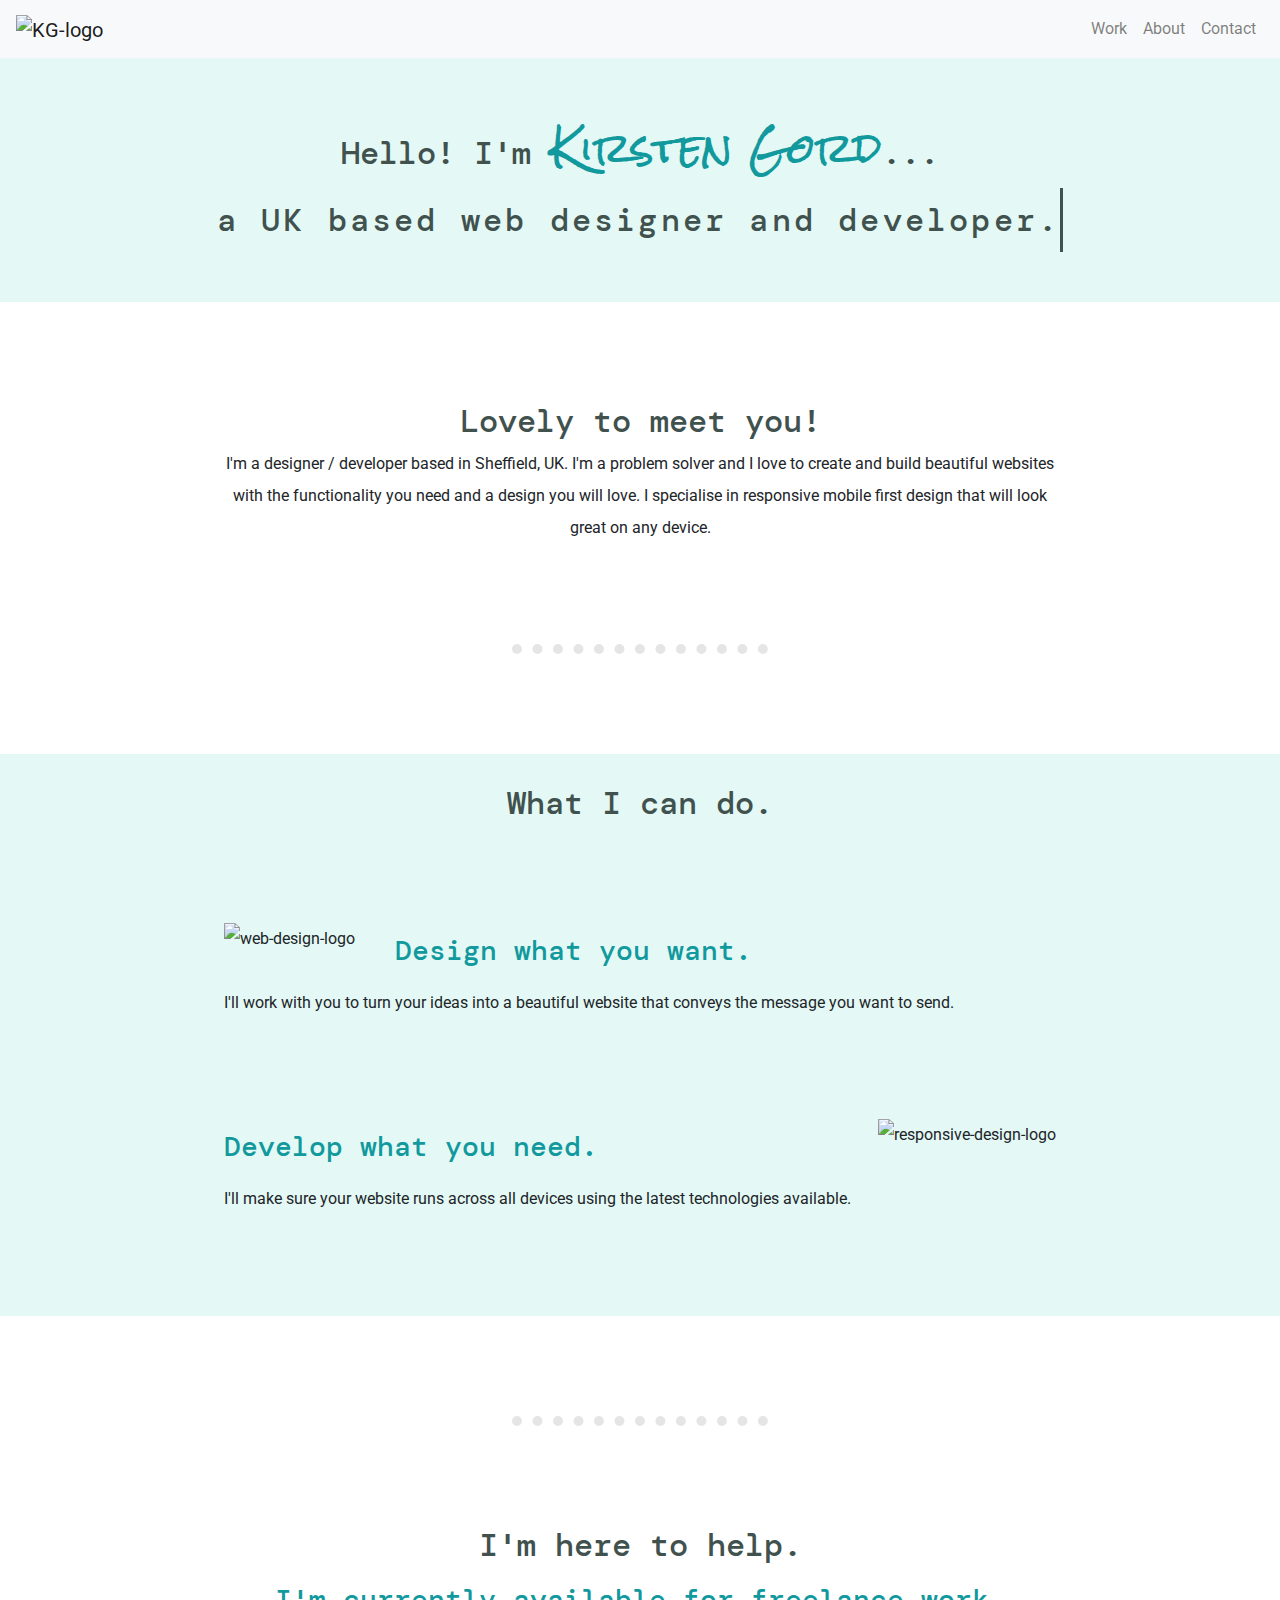
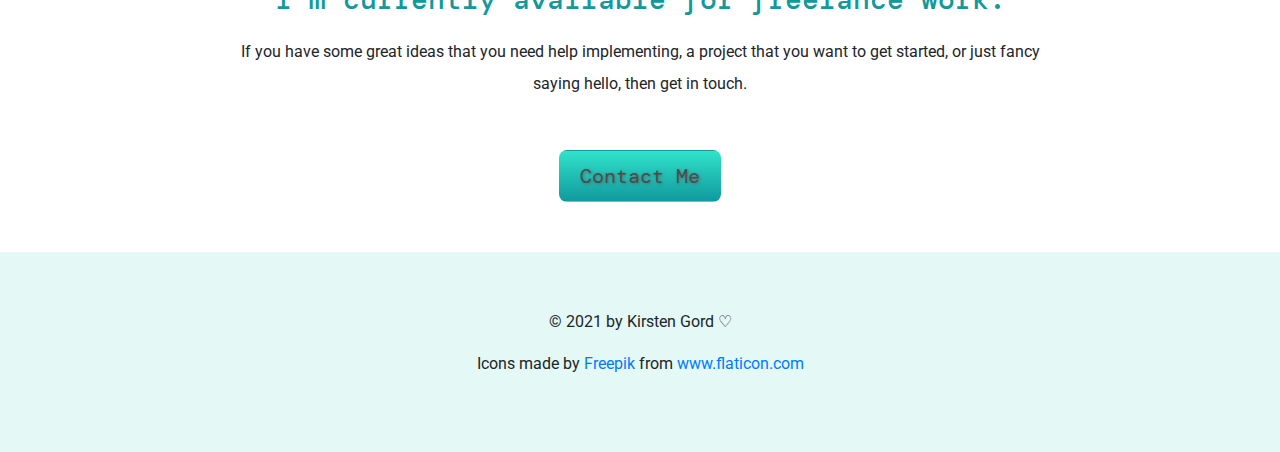
==== index.html @ f275fba7 "typewriter update" ====
<!DOCTYPE html>
<html lang="en" dir="ltr">
  <head>
    <meta charset="utf-8">
    <meta name="viewport" content="width=device-width, initial-scale=1, shrink-to-fit=no">
    <title>Kirsten Gord</title>
    <link rel="stylesheet" href="https://maxcdn.bootstrapcdn.com/bootstrap/4.0.0/css/bootstrap.min.css" integrity="sha384-Gn5384xqQ1aoWXA+058RXPxPg6fy4IWvTNh0E263XmFcJlSAwiGgFAW/dAiS6JXm" crossorigin="anonymous">
    <link rel="stylesheet" href="css/style.css">
    <link rel="icon" href="favicon.ico">
    <link rel="preconnect" href="https://fonts.gstatic.com">
    <link rel="preconnect" href="https://fonts.gstatic.com">
    <link href="https://fonts.googleapis.com/css2?family=Cedarville+Cursive&family=Merriweather:wght@300&family=Montserrat:wght@100&family=Sacramento&family=Homemade+Apple&family=DM+Mono:wght@300&family=Roboto:wght@100&family=Rock+Salt&display=swap" rel="stylesheet">
    <!-- Font Awesome -->
    <script src="https://kit.fontawesome.com/1c9ad4b785.js" crossorigin="anonymous"></script>
  </head>
  <body>
    
    <nav class="navbar navbar-expand-md navbar-light bg-light">
      <a class="navbar-brand" href="index.html"><img class="logo" src="images/logo.png" alt="KG-logo"></a>
      <button class="navbar-toggler" type="button" data-toggle="collapse" data-target="#navbarTogglerDemo02" aria-controls="navbarTogglerDemo02" aria-expanded="false" aria-label="Toggle navigation">
        <span class="navbar-toggler-icon"></span>
      </button>
      <div class="collapse navbar-collapse" id="navbarTogglerDemo02">
      <ul class="navbar-nav ml-auto">
        <li class="nav-item">
          <a class="nav-link" href="work.html">Work</a>
        </li>
        <li class="nav-item">
          <a class="nav-link" href="about.html">About</a>
        </li>
        <li class="nav-item">
          <a class="nav-link" href="#contact-me">Contact</a>
        </li>
      </ul>
      </div>
    </nav>

    <div class="extra">
    </div>
    <div class="top-container">
      <div class="container">
      </div>
      <div class="heading-position">
        <h1 >Hello! I'm <span class="cursive">Kirsten Gord</span>...</h1>
        <h1 class="typewriter-slow @keyframes">a UK based web designer and developer.</h1>
      </div>
      <div class="container">
      </div>
    </div>
    <div class="extra">
    </div>
    <div class="middle-container">
      <div class="profile">
        <h2>Lovely to meet you!</h2>
        <p class="intro">I'm a designer / developer based in Sheffield, UK. I'm a problem solver and I love to create and build beautiful websites with the functionality you need and a design you will love. I specialise in responsive mobile first design that will look great on any device.</p>
      </div>
      <hr>
      <div class="skills">
        <h2>What I can do.</h2>
        <div class="skill-row">
          <img class="design-img" src="images/web-design.png" alt="web-design-logo">
          <h3>Design what you want.</h3>
          <p>I'll work with you to turn your ideas into a beautiful website that conveys the message you want to send.</p>
        </div>
        <div class="skill-row">
          <img class="responsive-img" src="images/settings2.png" alt="responsive-design-logo">
          <h3>Develop what you need.</h3>
          <p>I'll make sure your website runs across all devices using the latest technologies available.</p>
        </div>
      </div>
      <hr>
      <div class="contact-me" id="contact-me">
        <h2>I'm here to help.</h2>
        <h3>I'm currently available for freelance work.</h3>
        <p class="contact-message">If you have some great ideas that you need help implementing, a project that you want to get started, or just fancy saying hello, then get in touch.</p>
        <a class="btn" href="mailto:kirstengorddesign@gmail.com">Contact Me</a>
      </div>
    </div>


    <div class="footer-container">
      <a class="footer-link" href="https://www.linkedin.com/in/kirstengord/" target="_blank"><i class="contact-icon fab fa-linkedin-in fa-2x" title="Kirsten's LinkedIn Profile"></i></a>
      <a class="footer-link" href="https://twitter.com/KirstenGord" target="_blank"><i class="contact-icon fab fa-twitter fa-2x" title="Kirsten's Twitter Profile"></i></a>
      <a class="footer-link" href="https://www.instagram.com/kirstengorddesign/" target="_blank"><i class="contact-icon fab fa-instagram fa-2x" title="Kirsten's Instagram"></i></a>
      <a class="footer-link" href="https://github.com/kirstengord" target="_blank"><i class="contact-icon fab fa-github fa-2x" title="Kirsten's Github Profile"></i></a>
      <a class="footer-link" href="https://www.figma.com/@kirstengord" target="_blank"><i class="contact-icon fab fa-figma fa-2x" title="Kirsten's Figma Profile"></i></a>
      <a class="footer-link" href="https://dev.to/kgord" target="_blank"><i class="contact-icon fab fa-dev fa-2x" title="Kirsten's DEV Community Profile"></i></a>
      <p class="copyright">© 2021 by Kirsten Gord ♡</p>
      <p>Icons made by <a href="https://www.freepik.com" title="Freepik">Freepik</a> from <a href="https://www.flaticon.com/" title="Flaticon">www.flaticon.com</a></p>
    </div>

  
    <script src="https://code.jquery.com/jquery-3.2.1.slim.min.js" integrity="sha384-KJ3o2DKtIkvYIK3UENzmM7KCkRr/rE9/Qpg6aAZGJwFDMVNA/GpGFF93hXpG5KkN" crossorigin="anonymous"></script>
    <script src="https://cdnjs.cloudflare.com/ajax/libs/popper.js/1.12.9/umd/popper.min.js" integrity="sha384-ApNbgh9B+Y1QKtv3Rn7W3mgPxhU9K/ScQsAP7hUibX39j7fakFPskvXusvfa0b4Q" crossorigin="anonymous"></script>
    <script src="https://maxcdn.bootstrapcdn.com/bootstrap/4.0.0/js/bootstrap.min.js" integrity="sha384-JZR6Spejh4U02d8jOt6vLEHfe/JQGiRRSQQxSfFWpi1MquVdAyjUar5+76PVCmYl" crossorigin="anonymous"></script>
  
  </body>
</html>
---- css/style.css ----
body {
  margin: 0;
  text-align: center;
  font-family: 'Roboto', sans-serif;
}

hr {
  border-style: dotted none none none;
  color: gray;
  border-width: 10px;
  width: 20%;
  margin: 100px auto;
}

h1 {
  color: #40514e;
  font-family: 'DM Mono', monospace;
  font-size: 2rem;
  margin: 0;
  line-height: 2;
}

h2 {
  color: #40514e;
  font-family: 'DM Mono', monospace;
}

h3 {
  color: #11999e;
  font-family: 'DM Mono', monospace;
  line-height: 2;
}

p {
  line-height: 2;
}

.about-img {
  width: 25%;
  margin: 50px;
  border-radius: 25%;
}

.about-middle-container {
  height: 700px;
}

.coming-soon {
  margin: 75px 0;
}

.container {
  display: inline-flex;
  height: 100px;
  width: 100px;
}

.logo {
  height: 50px;
  width: 50px;
}

.cursive {
  color: #11999e;
  font-family: 'Rock Salt', cursive;
  /* font-family: 'Homemade Apple', cursive; */
  font-size: 2.5rem;
}

.extra {
  background-color: #e4f9f5;
  height: 50px;
}

.extra-2 {
  background-color: #e4f9f5;
  height: 30px;
}

.top-container {
  background-color: #e4f9f5;
  display: flex;
  align-content: center;
}

.footer-container {
  background-color: #e4f9f5;
  height: 200px;
  margin-top: 50px;
}


.heading-position {
  align-items: center;
}

.profile {
  margin-top: 100px;
}

.intro {
  width: 65%;
  margin: auto;
}

.skills {
  background-color: #e4f9f5;
  padding: 30px 0 1px;
}

.skill-row {
  width: 65%;
  margin: 100px auto;
  text-align: left;
  line-height: 2;
}

.design-img {
  float: left;
  margin-right: 40px;
}

.responsive-img {
float: right;
margin-left: 40px;
}

.contact-message {
  width: 65%;
  margin: auto auto 50px;
}

.copyright {
  margin: 30px 0 10px;
}

.btn {
  background: #30e3ca;
  background-image: -webkit-linear-gradient(top, #30e3ca, #11999e);
  background-image: -moz-linear-gradient(top, #30e3ca, #11999e);
  background-image: -ms-linear-gradient(top, #30e3ca, #11999e);
  background-image: -o-linear-gradient(top, #30e3ca, #11999e);
  background-image: linear-gradient(to bottom, #30e3ca, #11999e);
  -webkit-border-radius: 8;
  -moz-border-radius: 8;
  border-radius: 8px;
  text-shadow: 1px 1px 3px #666666;
  font-family: 'DM Mono', monospace;
  color: #40514e;
  font-size: 20px;
  padding: 10px 20px 10px 20px;
  text-decoration: none;
}

.btn:hover {
  background: #e4f9f5;
  text-decoration: none;
}

.contact-icon {
  color: #40514e;
  margin: 20px;
}

.contact-icon:hover {
  color: #11999e;
}

.work-img {
  padding-top: 50px;
}


.typewriter {
  overflow: hidden; /* Ensures the content is not revealed until the animation */
  border-right: .1em solid #40514e; /* The typwriter cursor */
  white-space: nowrap; /* Keeps the content on a single line */
  margin: 0 auto; /* Gives that scrolling effect as the typing happens */
  letter-spacing: .1em; /* Adjust as needed */
  animation:
    typing 2.5s steps(40, end),
    blink-caret .75s step-end infinite;
}

/* The typing effect */
@keyframes typing {
  from { width: 0 }
  to { width: 100% }
}

/* The typewriter cursor effect */
@keyframes blink-caret {
  from, to { border-color: transparent }
  50% { border-color: #40514e; }
}

/* Media Queries */

@media (min-width: 925px) {
.typewriter-slow {
  overflow: hidden; /* Ensures the content is not revealed until the animation */
  border-right: .1em solid #40514e; /* The typwriter cursor */
  white-space: nowrap; /* Keeps the content on a single line */
  margin: 0 auto; /* Gives that scrolling effect as the typing happens */
  letter-spacing: .1em; /* Adjust as needed */
  animation:
    typing 3s steps(40, end),
    blink-caret .75s step-end infinite;
}

@keyframes typing {
  from { width: 0 }
  to { width: 100% }
}

/* The typewriter cursor effect */
@keyframes blink-caret {
  from, to { border-color: transparent }
  50% { border-color: #40514e; }
}
}
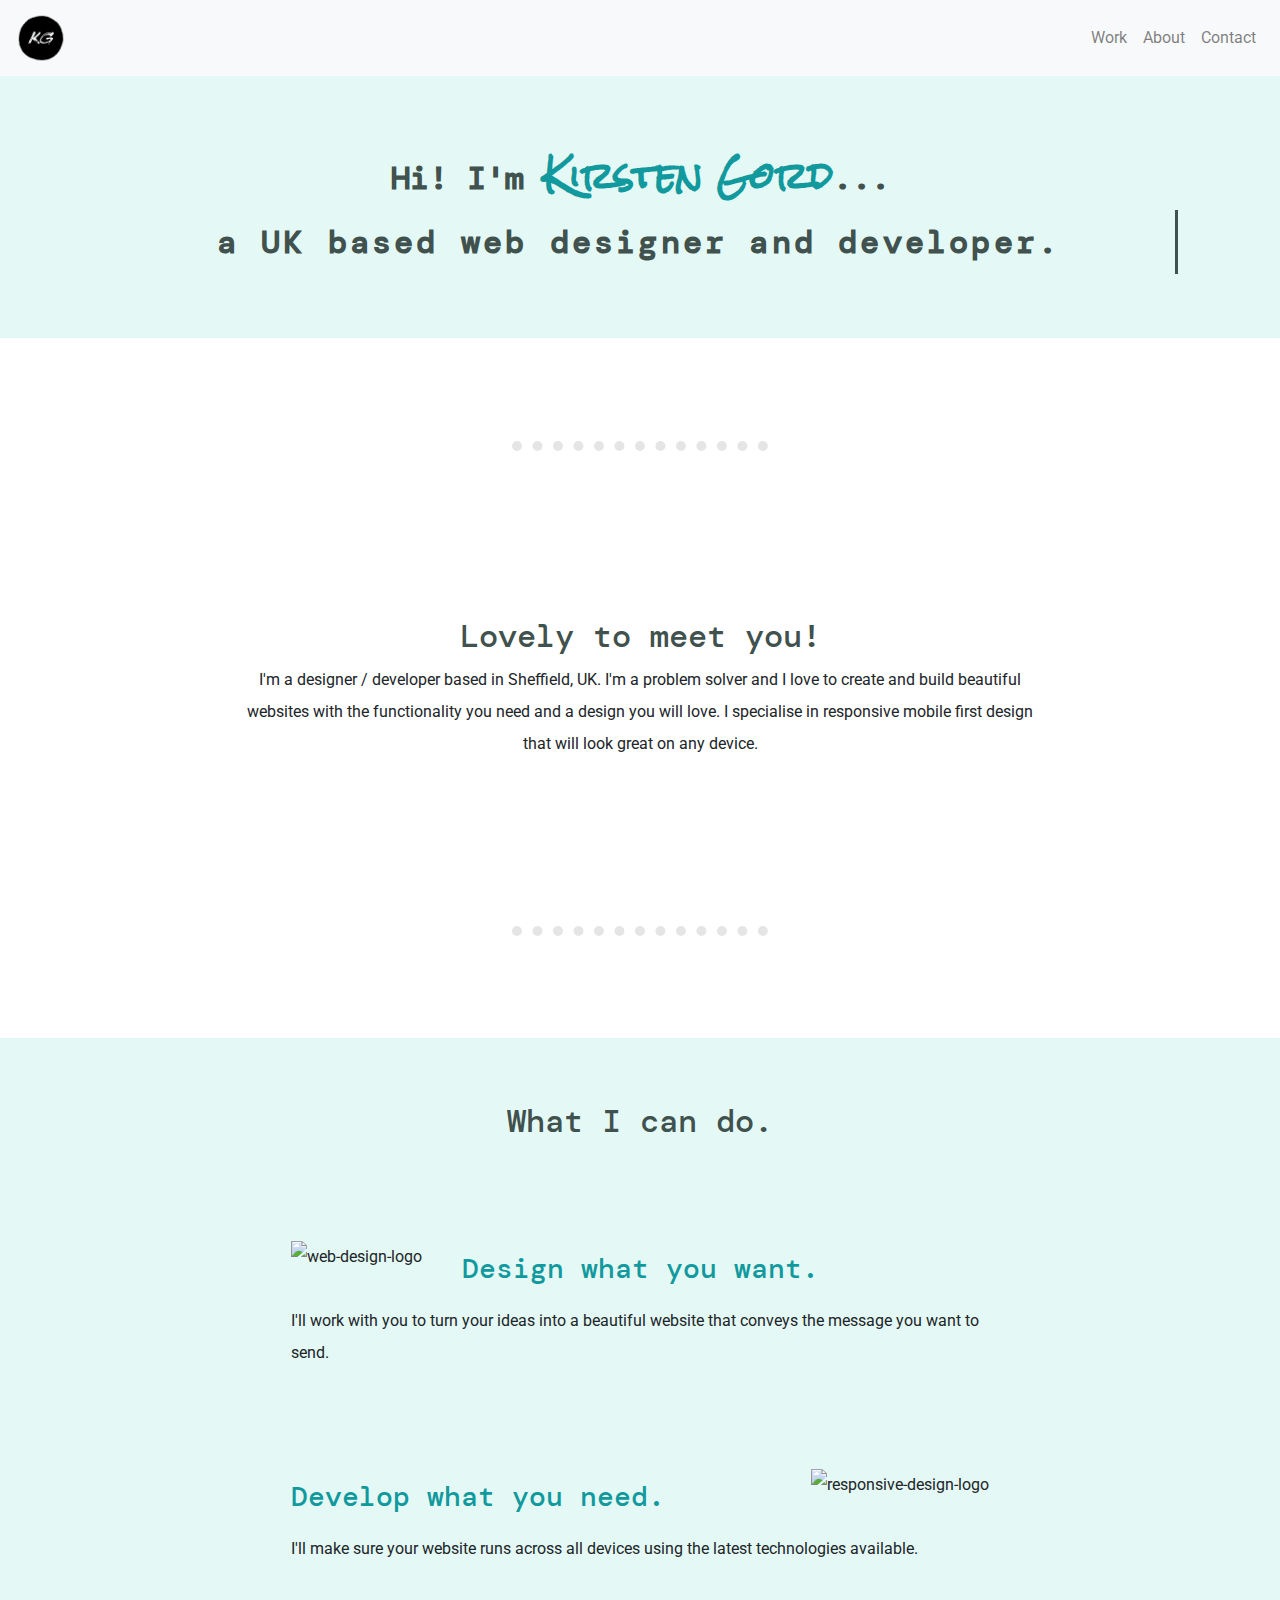
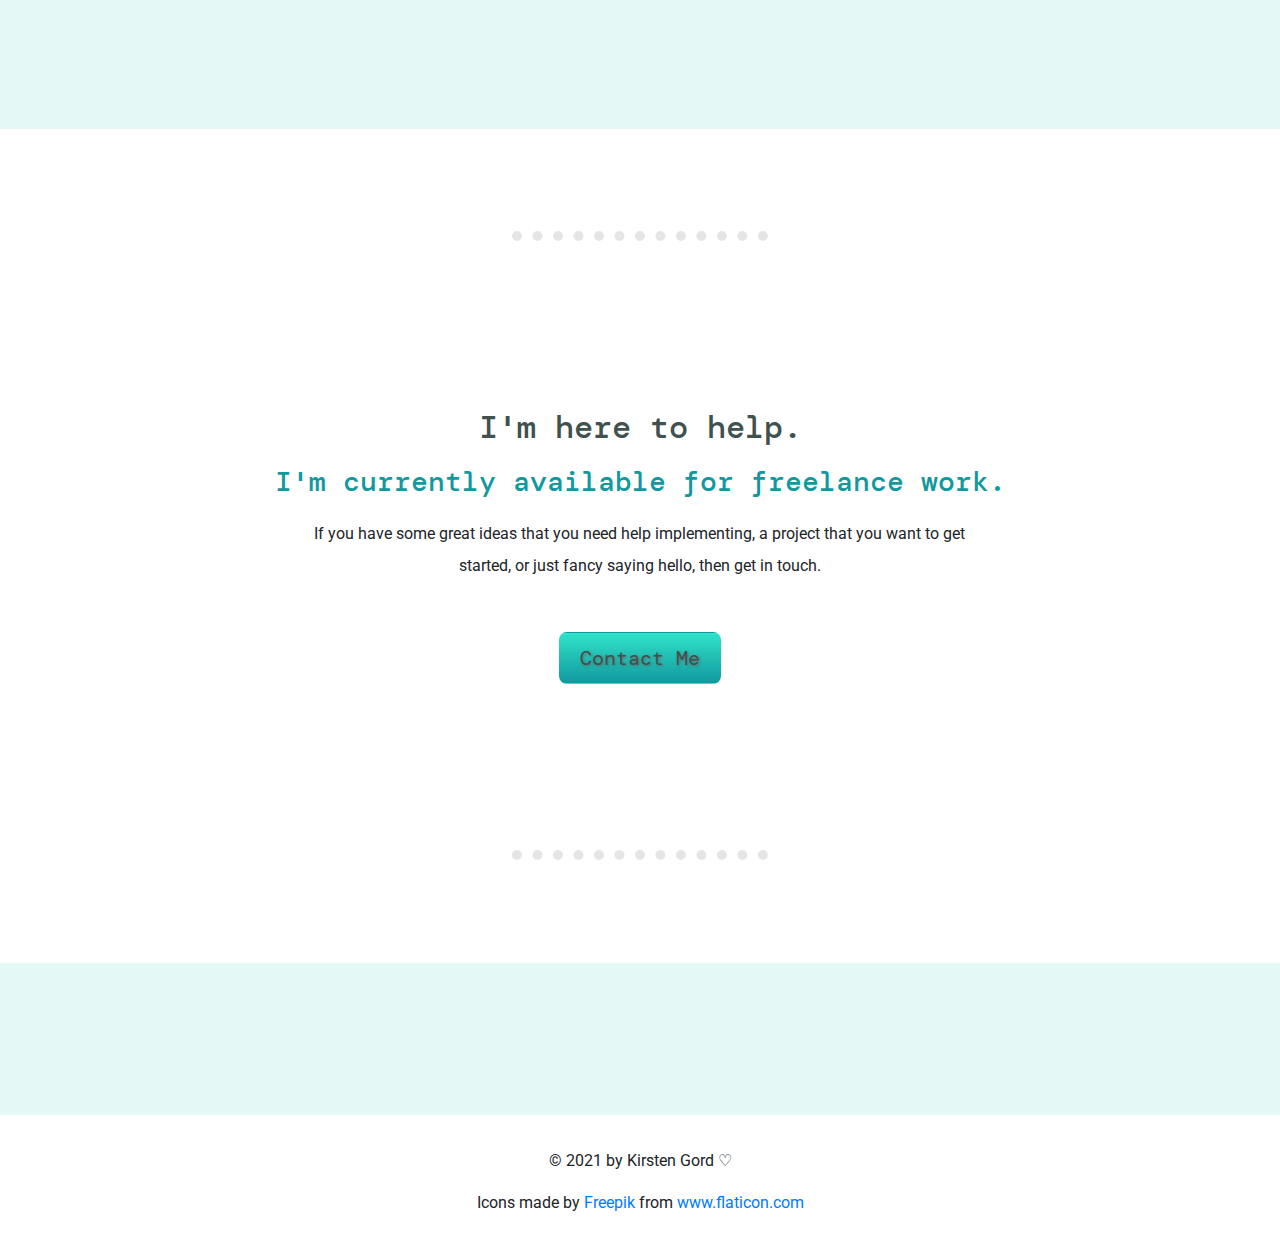
==== commit bf87dcfa: "updates" ====
--- a/index.html
+++ b/index.html
@@ -35,27 +35,30 @@
       </div>
     </nav>
 
-    <div class="extra">
-    </div>
-    <div class="top-container">
-      <div class="container">
-      </div>
-      <div class="heading-position">
-        <h1 >Hello! I'm <span class="cursive">Kirsten Gord</span>...</h1>
+   <section class="color-section" id="title">
+    
+      <div class="container-fluid">
+        <h1 >Hi! I'm <span class="cursive">Kirsten Gord</span>...</h1>
         <h1 class="typewriter-slow @keyframes">a UK based web designer and developer.</h1>
       </div>
-      <div class="container">
-      </div>
+
+  </section>
+
+  <section class="white-section" id="profile">
+
+  <hr>
+
+    <div class="container-fluid">
+      <h2>Lovely to meet you!</h2>
+      <p class="intro">I'm a designer / developer based in Sheffield, UK. I'm a problem solver and I love to create and build beautiful websites with the functionality you need and a design you will love. I specialise in responsive mobile first design that will look great on any device.</p>
     </div>
-    <div class="extra">
-    </div>
-    <div class="middle-container">
-      <div class="profile">
-        <h2>Lovely to meet you!</h2>
-        <p class="intro">I'm a designer / developer based in Sheffield, UK. I'm a problem solver and I love to create and build beautiful websites with the functionality you need and a design you will love. I specialise in responsive mobile first design that will look great on any device.</p>
-      </div>
-      <hr>
-      <div class="skills">
+
+  <hr>
+      
+  </section>
+
+  <section class="color-section" id="skills">
+      <div class="container-fluid">
         <h2>What I can do.</h2>
         <div class="skill-row">
           <img class="design-img" src="images/web-design.png" alt="web-design-logo">
@@ -68,8 +71,14 @@
           <p>I'll make sure your website runs across all devices using the latest technologies available.</p>
         </div>
       </div>
-      <hr>
-      <div class="contact-me" id="contact-me">
+
+  </section>
+  
+  <section class="white-section" id="contact-me"></section>
+
+  <hr>
+
+      <div class="container-fluid">
         <h2>I'm here to help.</h2>
         <h3>I'm currently available for freelance work.</h3>
         <p class="contact-message">If you have some great ideas that you need help implementing, a project that you want to get started, or just fancy saying hello, then get in touch.</p>
@@ -77,18 +86,27 @@
       </div>
     </div>
 
+  <hr>
 
-    <div class="footer-container">
+</section> 
+
+<section class="color-section" id="footer"> 
+    <div class="container-fluid">
       <a class="footer-link" href="https://www.linkedin.com/in/kirstengord/" target="_blank"><i class="contact-icon fab fa-linkedin-in fa-2x" title="Kirsten's LinkedIn Profile"></i></a>
       <a class="footer-link" href="https://twitter.com/KirstenGord" target="_blank"><i class="contact-icon fab fa-twitter fa-2x" title="Kirsten's Twitter Profile"></i></a>
       <a class="footer-link" href="https://www.instagram.com/kirstengorddesign/" target="_blank"><i class="contact-icon fab fa-instagram fa-2x" title="Kirsten's Instagram"></i></a>
       <a class="footer-link" href="https://github.com/kirstengord" target="_blank"><i class="contact-icon fab fa-github fa-2x" title="Kirsten's Github Profile"></i></a>
       <a class="footer-link" href="https://www.figma.com/@kirstengord" target="_blank"><i class="contact-icon fab fa-figma fa-2x" title="Kirsten's Figma Profile"></i></a>
       <a class="footer-link" href="https://dev.to/kgord" target="_blank"><i class="contact-icon fab fa-dev fa-2x" title="Kirsten's DEV Community Profile"></i></a>
+    </div>
+</section>  
+
+<section class="white-section" id="copyright">
+    <div>
       <p class="copyright">© 2021 by Kirsten Gord ♡</p>
       <p>Icons made by <a href="https://www.freepik.com" title="Freepik">Freepik</a> from <a href="https://www.flaticon.com/" title="Flaticon">www.flaticon.com</a></p>
     </div>
-
+</section>
   
     <script src="https://code.jquery.com/jquery-3.2.1.slim.min.js" integrity="sha384-KJ3o2DKtIkvYIK3UENzmM7KCkRr/rE9/Qpg6aAZGJwFDMVNA/GpGFF93hXpG5KkN" crossorigin="anonymous"></script>
     <script src="https://cdnjs.cloudflare.com/ajax/libs/popper.js/1.12.9/umd/popper.min.js" integrity="sha384-ApNbgh9B+Y1QKtv3Rn7W3mgPxhU9K/ScQsAP7hUibX39j7fakFPskvXusvfa0b4Q" crossorigin="anonymous"></script>
--- a/css/style.css
+++ b/css/style.css
@@ -9,13 +9,14 @@
   color: gray;
   border-width: 10px;
   width: 20%;
-  margin: 100px auto;
+  margin: 8% auto;
 }
 
 h1 {
   color: #40514e;
   font-family: 'DM Mono', monospace;
   font-size: 2rem;
+  font-weight: bold;
   margin: 0;
   line-height: 2;
 }
@@ -35,9 +36,19 @@
   line-height: 2;
 }
 
+/* Containers */
+
+.container-fluid {
+  padding: 5% 8%;
+}
+
+.color-section {
+  background-color: #e4f9f5;
+}
+
+
 .about-img {
-  width: 25%;
-  margin: 50px;
+  width: 30%;
   border-radius: 25%;
 }
 
@@ -49,11 +60,7 @@
   margin: 75px 0;
 }
 
-.container {
-  display: inline-flex;
-  height: 100px;
-  width: 100px;
-}
+
 
 .logo {
   height: 50px;
@@ -63,8 +70,7 @@
 .cursive {
   color: #11999e;
   font-family: 'Rock Salt', cursive;
-  /* font-family: 'Homemade Apple', cursive; */
-  font-size: 2.5rem;
+  font-size: 2.2rem;
 }
 
 .extra {
@@ -94,12 +100,10 @@
   align-items: center;
 }
 
-.profile {
-  margin-top: 100px;
-}
+
 
 .intro {
-  width: 65%;
+  width: 75%;
   margin: auto;
 }
 
@@ -170,6 +174,7 @@
   padding-top: 50px;
 }
 
+/* Typewriter effect on Work and About pages */
 
 .typewriter {
   overflow: hidden; /* Ensures the content is not revealed until the animation */
@@ -178,7 +183,7 @@
   margin: 0 auto; /* Gives that scrolling effect as the typing happens */
   letter-spacing: .1em; /* Adjust as needed */
   animation:
-    typing 2.5s steps(40, end),
+    typing 2.5s steps(41, end),
     blink-caret .75s step-end infinite;
 }
 
@@ -208,6 +213,7 @@
     blink-caret .75s step-end infinite;
 }
 
+/* The typing effect*/
 @keyframes typing {
   from { width: 0 }
   to { width: 100% }
@@ -217,5 +223,38 @@
 @keyframes blink-caret {
   from, to { border-color: transparent }
   50% { border-color: #40514e; }
-}
-}
+  }
+}
+
+@media (min-width: 926px) and (max-width: 1008px) {
+  .container-fluid {
+    padding: 5%;
+  }
+}
+
+
+@media (max-width: 415px) {
+
+  h1, h2 {
+    font-size: 1.5rem;
+  }
+
+  h3 {
+    font-size: 1.4rem;
+  }
+
+  hr {
+    margin: 15% auto;
+  }
+
+  #about-title .container-fluid {
+    padding: 5% 25%;
+  }
+  .container-fluid {
+    padding: 5%;
+  }
+  .cursive {
+    font-size: 1.2rem;
+  }
+
+}
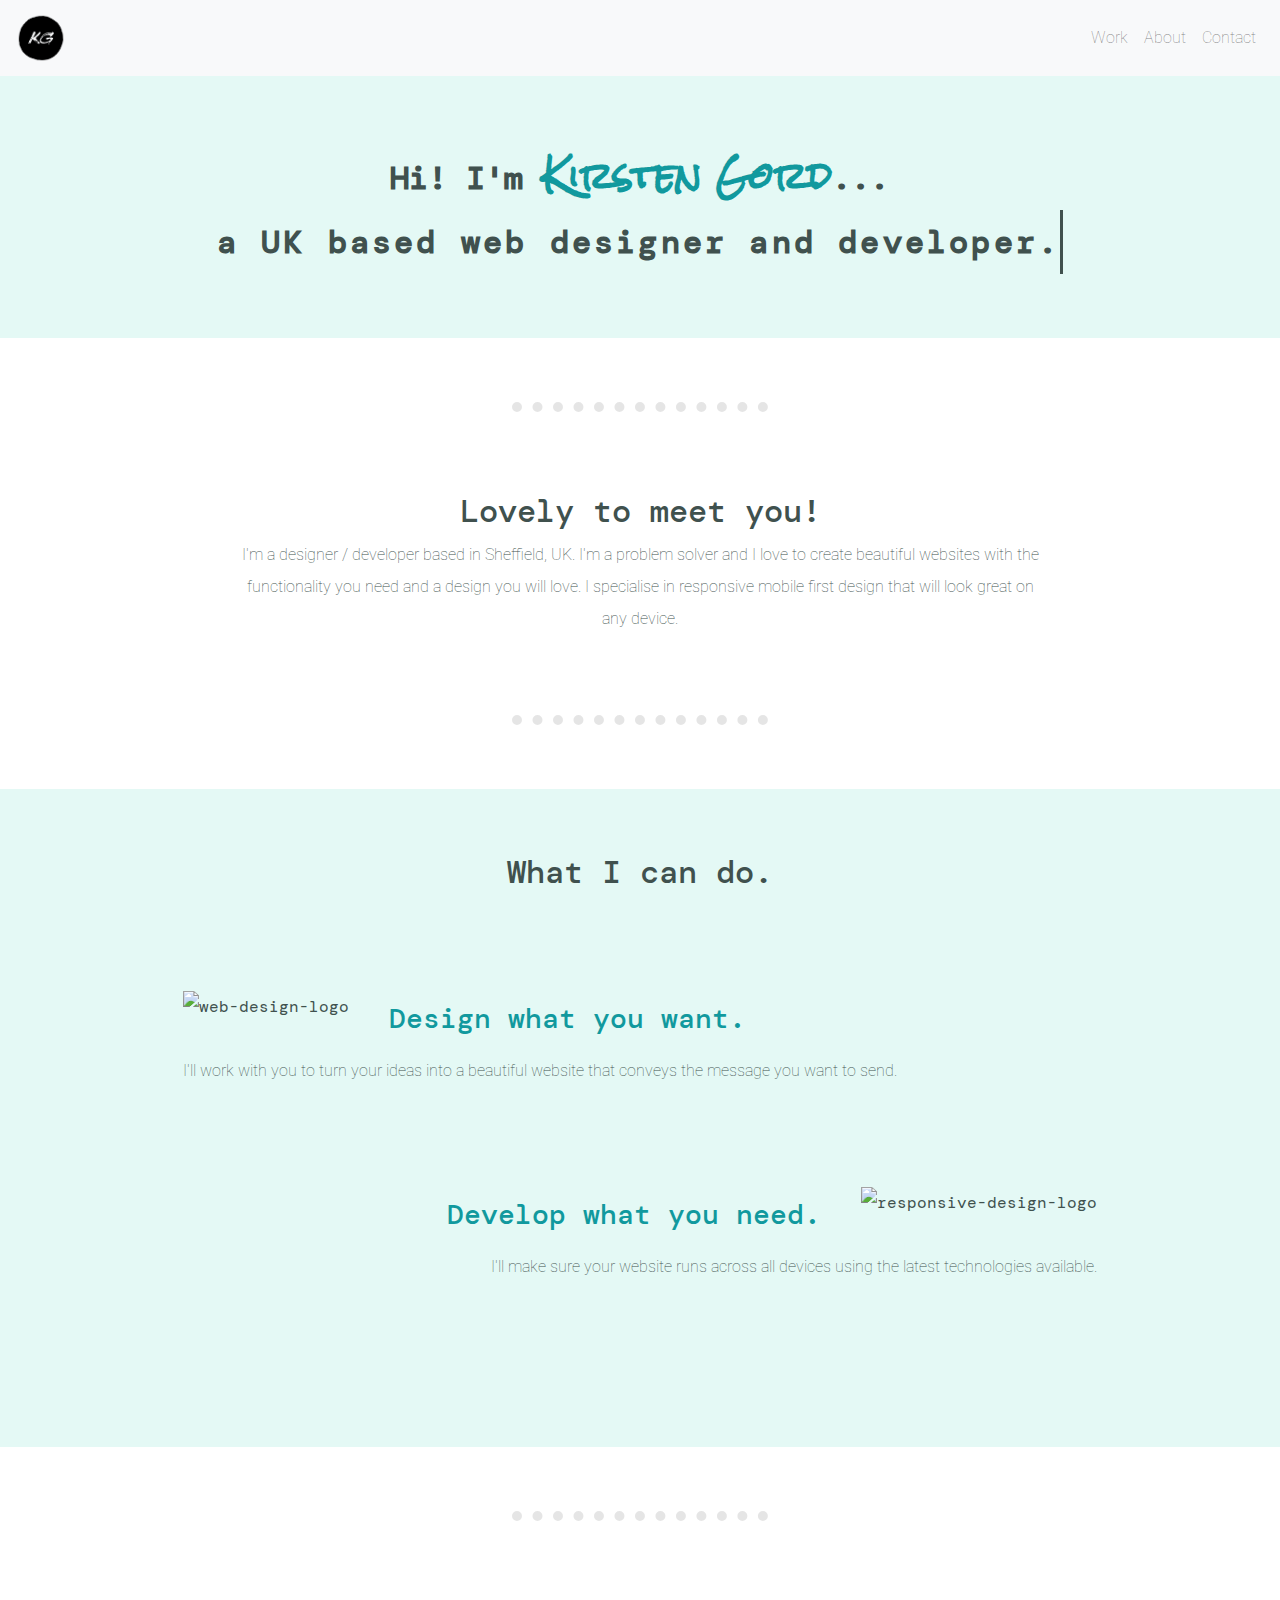
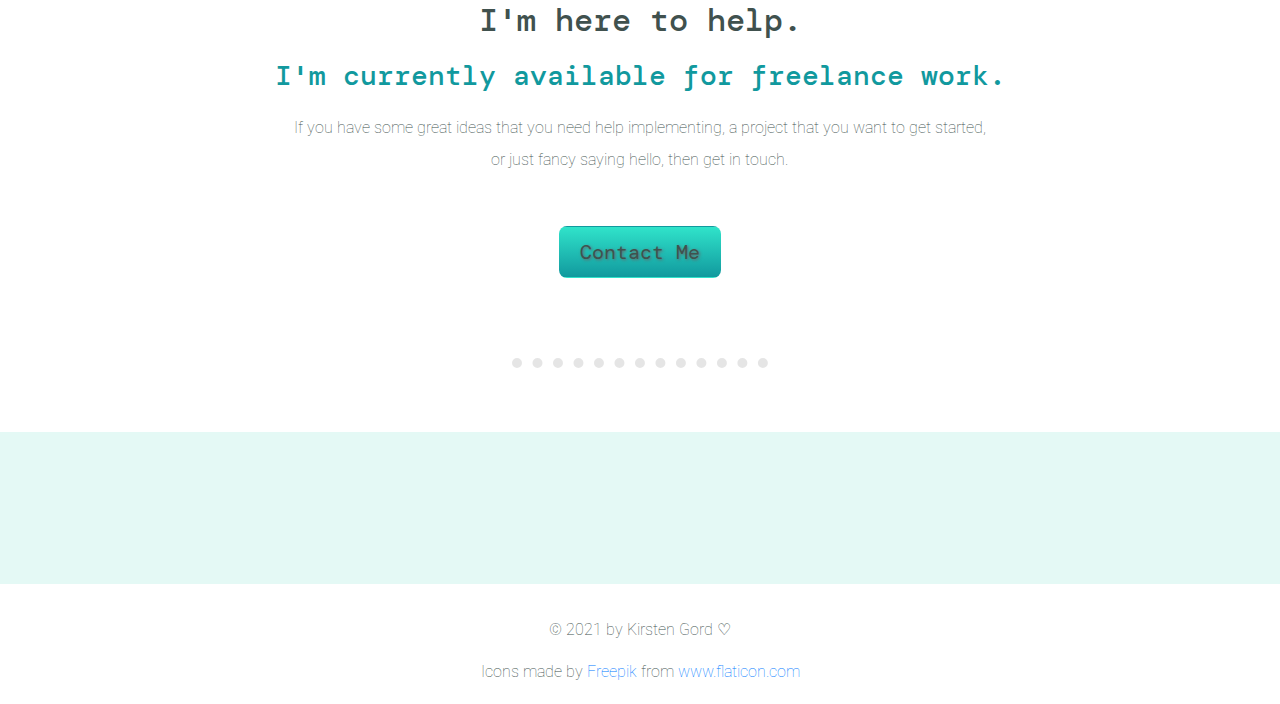
==== commit d95e7275: "Work page added" ====
--- a/index.html
+++ b/index.html
@@ -9,7 +9,7 @@
     <link rel="icon" href="favicon.ico">
     <link rel="preconnect" href="https://fonts.gstatic.com">
     <link rel="preconnect" href="https://fonts.gstatic.com">
-    <link href="https://fonts.googleapis.com/css2?family=Cedarville+Cursive&family=Merriweather:wght@300&family=Montserrat:wght@100&family=Sacramento&family=Homemade+Apple&family=DM+Mono:wght@300&family=Roboto:wght@100&family=Rock+Salt&display=swap" rel="stylesheet">
+    <link href="https://fonts.googleapis.com/css2?family=Cedarville+Cursive&family=Merriweather:wght@300&family=Montserrat:wght@100&family=Sacramento&family=Homemade+Apple&family=DM+Mono:wght@300&family=Roboto:wght@100;400&family=Rock+Salt&display=swap" rel="stylesheet">
     <!-- Font Awesome -->
     <script src="https://kit.fontawesome.com/1c9ad4b785.js" crossorigin="anonymous"></script>
   </head>
@@ -36,36 +36,39 @@
     </nav>
 
    <section class="color-section" id="title">
-    
+    <div class="top-container">
+      <div class="space container"></div>
       <div class="container-fluid">
         <h1 >Hi! I'm <span class="cursive">Kirsten Gord</span>...</h1>
         <h1 class="typewriter-slow @keyframes">a UK based web designer and developer.</h1>
       </div>
-
+      <div class="space container"></div>
+    </div>
+     
   </section>
 
   <section class="white-section" id="profile">
 
-  <hr>
+  <hr class="top">
 
     <div class="container-fluid">
       <h2>Lovely to meet you!</h2>
-      <p class="intro">I'm a designer / developer based in Sheffield, UK. I'm a problem solver and I love to create and build beautiful websites with the functionality you need and a design you will love. I specialise in responsive mobile first design that will look great on any device.</p>
+      <p class="intro">I'm a designer / developer based in Sheffield, UK. I'm a problem solver and I love to create beautiful websites with the functionality you need and a design you will love. I specialise in responsive mobile first design that will look great on any device.</p>
     </div>
 
-  <hr>
+  <hr class="bottom">
       
   </section>
 
   <section class="color-section" id="skills">
       <div class="container-fluid">
-        <h2>What I can do.</h2>
-        <div class="skill-row">
+        <h2 class="skills-title">What I can do.</h2>
+        <div class="skill-row left">
           <img class="design-img" src="images/web-design.png" alt="web-design-logo">
           <h3>Design what you want.</h3>
           <p>I'll work with you to turn your ideas into a beautiful website that conveys the message you want to send.</p>
         </div>
-        <div class="skill-row">
+        <div class="skill-row right">
           <img class="responsive-img" src="images/settings2.png" alt="responsive-design-logo">
           <h3>Develop what you need.</h3>
           <p>I'll make sure your website runs across all devices using the latest technologies available.</p>
@@ -76,17 +79,17 @@
   
   <section class="white-section" id="contact-me"></section>
 
-  <hr>
+  <hr class="top">
 
       <div class="container-fluid">
-        <h2>I'm here to help.</h2>
+        <h2 class="contact-title">I'm here to help.</h2>
         <h3>I'm currently available for freelance work.</h3>
         <p class="contact-message">If you have some great ideas that you need help implementing, a project that you want to get started, or just fancy saying hello, then get in touch.</p>
         <a class="btn" href="mailto:kirstengorddesign@gmail.com">Contact Me</a>
       </div>
     </div>
 
-  <hr>
+  <hr class="bottom">
 
 </section> 
 
--- a/css/style.css
+++ b/css/style.css
@@ -1,7 +1,9 @@
 body {
+  color: #40514e;
+  font-family: 'DM Mono', monospace;
   margin: 0;
   text-align: center;
-  font-family: 'Roboto', sans-serif;
+  
 }
 
 hr {
@@ -9,22 +11,23 @@
   color: gray;
   border-width: 10px;
   width: 20%;
-  margin: 8% auto;
+}
+
+.top {
+  margin-top: 5%;
+}
+
+.bottom {
+  margin-bottom: 5%;
 }
 
 h1 {
-  color: #40514e;
-  font-family: 'DM Mono', monospace;
   font-size: 2rem;
   font-weight: bold;
   margin: 0;
   line-height: 2;
 }
 
-h2 {
-  color: #40514e;
-  font-family: 'DM Mono', monospace;
-}
 
 h3 {
   color: #11999e;
@@ -33,10 +36,15 @@
 }
 
 p {
+  font-family: 'Roboto', sans-serif;
+  font-weight: 100;
   line-height: 2;
 }
 
 /* Containers */
+.container {
+  display: flex;
+}
 
 .container-fluid {
   padding: 5% 8%;
@@ -46,96 +54,33 @@
   background-color: #e4f9f5;
 }
 
-
-.about-img {
-  width: 30%;
-  border-radius: 25%;
-}
-
-.about-middle-container {
-  height: 700px;
-}
-
-.coming-soon {
-  margin: 75px 0;
-}
-
-
+.top-container {
+  background-color: #e4f9f5;
+  display: flex;
+  align-content: center;
+}
+
+/* Navbar */
 
 .logo {
   height: 50px;
   width: 50px;
 }
 
-.cursive {
-  color: #11999e;
-  font-family: 'Rock Salt', cursive;
-  font-size: 2.2rem;
-}
-
-.extra {
-  background-color: #e4f9f5;
-  height: 50px;
-}
-
-.extra-2 {
-  background-color: #e4f9f5;
-  height: 30px;
-}
-
-.top-container {
-  background-color: #e4f9f5;
-  display: flex;
-  align-content: center;
-}
-
-.footer-container {
-  background-color: #e4f9f5;
-  height: 200px;
-  margin-top: 50px;
-}
-
-
-.heading-position {
-  align-items: center;
-}
-
-
-
-.intro {
-  width: 75%;
-  margin: auto;
-}
-
-.skills {
-  background-color: #e4f9f5;
-  padding: 30px 0 1px;
-}
-
-.skill-row {
-  width: 65%;
-  margin: 100px auto;
-  text-align: left;
-  line-height: 2;
-}
-
-.design-img {
-  float: left;
-  margin-right: 40px;
-}
-
-.responsive-img {
-float: right;
-margin-left: 40px;
-}
-
+.navbar {
+  font-family: 'Roboto', sans-serif;
+  font-weight: 100;
+}
+
+a.nav-link:hover {
+  color: #11999e !important;
+  font-weight: bold !important;
+}
+
+/* Contact Section */
 .contact-message {
   width: 65%;
   margin: auto auto 50px;
-}
-
-.copyright {
-  margin: 30px 0 10px;
 }
 
 .btn {
@@ -161,6 +106,14 @@
   text-decoration: none;
 }
 
+/* Footer */
+
+.footer-container {
+  background-color: #e4f9f5;
+  height: 200px;
+  margin-top: 50px;
+}
+
 .contact-icon {
   color: #40514e;
   margin: 20px;
@@ -170,12 +123,139 @@
   color: #11999e;
 }
 
-.work-img {
-  padding-top: 50px;
-}
-
-/* Typewriter effect on Work and About pages */
-
+/* Copyright */
+
+.copyright {
+  margin: 30px 0 10px;
+}
+
+/* Home Page */
+
+  /* Title Section */
+
+  #title .container-fluid {
+    padding: 5% 0;
+  }
+
+  .cursive {
+    color: #11999e;
+    font-family: 'Rock Salt', cursive;
+    font-size: 2.2rem;
+  }
+
+  /* Profile Section */
+
+  /* Skills Section */
+
+  .skills {
+    background-color: #e4f9f5;
+    padding: 30px 0 1px;
+  }
+  
+  .skill-row {
+    width: 85%;
+    margin: 100px auto;
+    line-height: 2;
+  }
+  
+  .right {
+    text-align: right;
+  }
+
+  .left {
+    text-align:left;
+  }
+  
+  .design-img {
+    float: left;
+    margin-right: 40px;
+  }
+  
+  .responsive-img {
+  float: right;
+  margin-left: 40px;
+  }
+
+  /* Contact-Me Section */
+
+
+/* About Page */
+
+  /* About-Title Section */
+  #about-title .about-space {
+    height: 100px;
+    width: 100px;
+    display: inline-flex;
+  }
+
+  .about-img {
+    width: 30%;
+    border-radius: 25%;
+  }
+  
+  .about-middle-container {
+    height: 700px;
+  }
+  
+  .coming-soon {
+    margin: 75px 0;
+  }
+  
+
+/* Work Page */
+
+  /* Work-Title Section */
+
+  #professional-projects, #bootcamp-projects, #playground{
+    text-align: left;
+  }
+
+  .work.container-fluid {
+    padding: 5%;
+  }
+
+  .professional-title {
+    font-size: 1.75rem;
+    font-weight: bold;
+  }
+ 
+  .img-black {
+    border-bottom: 1px solid black;
+  }
+
+  .projects {
+    padding: 0 5% 5%;
+  }
+
+  .projects h2 {
+    color: #11999e;
+    font-size: 1.5rem;
+  }
+
+
+
+.extra {
+  background-color: #e4f9f5;
+  height: 50px;
+}
+
+.extra-2 {
+  background-color: #e4f9f5;
+  height: 30px;
+}
+
+.heading-position {
+  align-items: center;
+}
+
+.intro {
+  width: 75%;
+  margin: auto;
+}
+
+
+
+/* Typewriter effect */
 .typewriter {
   overflow: hidden; /* Ensures the content is not revealed until the animation */
   border-right: .1em solid #40514e; /* The typwriter cursor */
@@ -199,8 +279,13 @@
   50% { border-color: #40514e; }
 }
 
+
+
+
+
 /* Media Queries */
 
+/* Large Screens */
 @media (min-width: 925px) {
 .typewriter-slow {
   overflow: hidden; /* Ensures the content is not revealed until the animation */
@@ -226,6 +311,8 @@
   }
 }
 
+
+/* Medium Screens */
 @media (min-width: 926px) and (max-width: 1008px) {
   .container-fluid {
     padding: 5%;
@@ -233,28 +320,69 @@
 }
 
 
+/* Small/Medium screens */
+@media (max-width: 925px) {
+
+  #title .container-fluid {
+    padding: 5% 3%;
+  }
+
+ #title .container {
+   display: none;
+ }
+}
+
+
+/* Small Screens */
 @media (max-width: 415px) {
 
   h1, h2 {
+    font-size: 1.2rem;
+  }
+
+  h3 {
+    font-size: 1.1rem;
+  }
+
+  hr {
+    margin: 10% auto;
+  }
+
+  .container-fluid {
+    padding: 5% 1%;
+  }
+  .cursive {
+    font-size: 1.4rem;
+  }
+
+  .contact-message {
+    width: 90%;
+    margin: auto;
+    padding: 3% 5% 8%;
+  }
+
+  .contact-title {
     font-size: 1.5rem;
   }
 
-  h3 {
-    font-size: 1.4rem;
-  }
-
-  hr {
-    margin: 15% auto;
-  }
-
-  #about-title .container-fluid {
-    padding: 5% 25%;
-  }
-  .container-fluid {
-    padding: 5%;
-  }
-  .cursive {
-    font-size: 1.2rem;
-  }
-
-}
+  .skill-row {
+    width: 80%;
+    margin: 50px auto;
+    text-align: center;
+    line-height: 2;
+  }
+  
+  .design-img, .responsive-img {
+    margin: auto;
+    padding: 0 5% 5%;
+    float: none;
+  }
+  
+  #skills .container-fluid {
+    padding-top: 10%;
+  }
+  #skills .skills-title {
+    font-size: 1.3rem;
+  }
+
+}
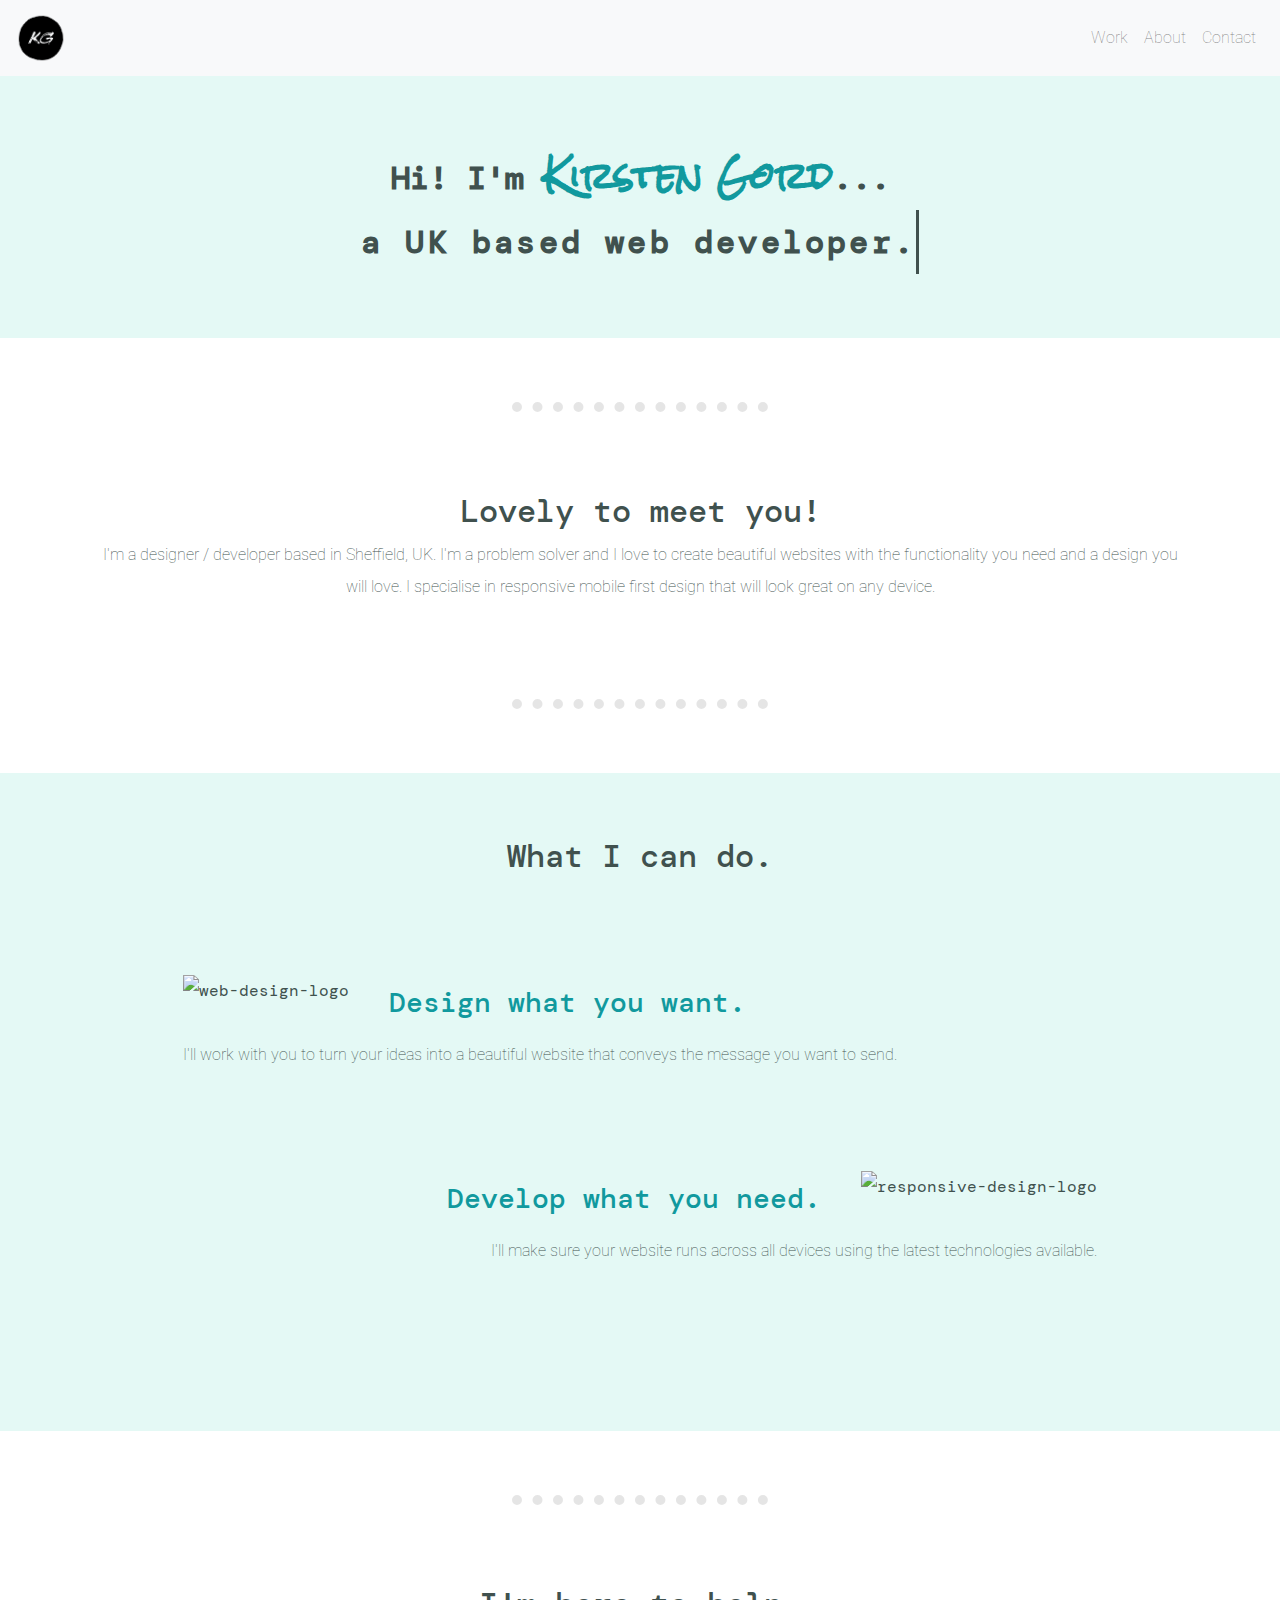
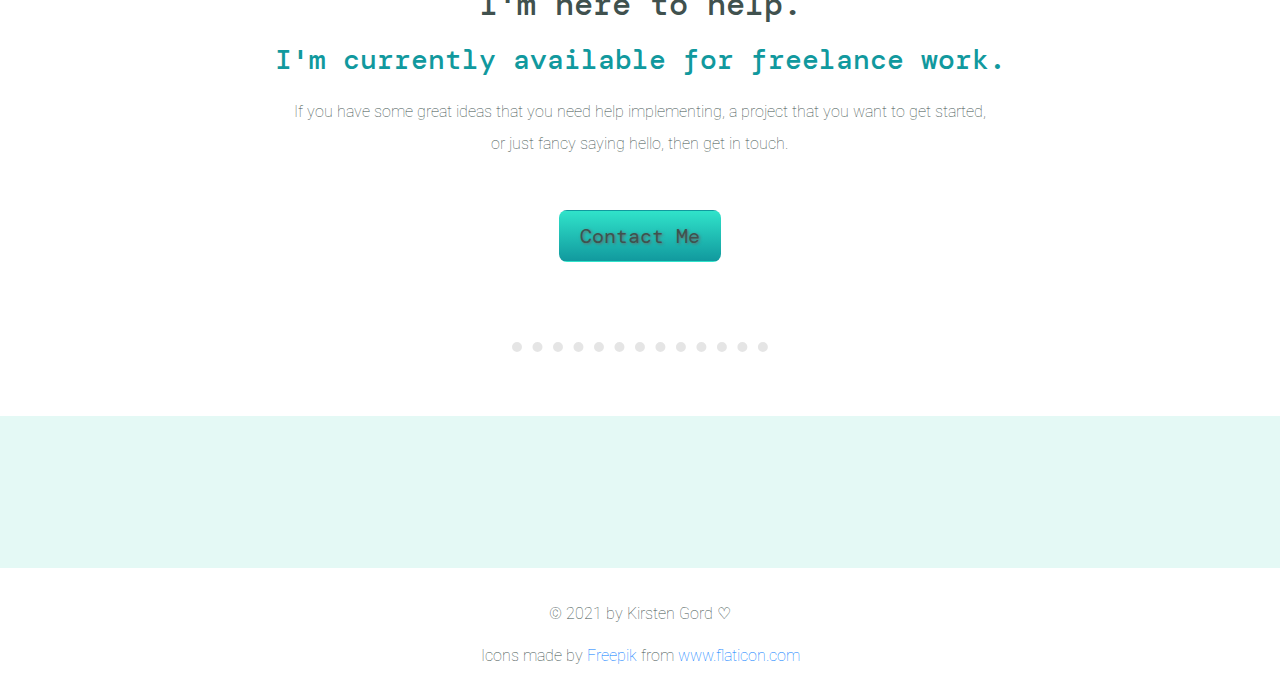
==== commit aadd04af: "Update index.html" ====
--- a/index.html
+++ b/index.html
@@ -3,6 +3,14 @@
   <head>
     <meta charset="utf-8">
     <meta name="viewport" content="width=device-width, initial-scale=1, shrink-to-fit=no">
+    <meta property="og:image" content="https://kirstengord.github.io/portfolio/social-image.png">
+    <meta property="og:image:type" content="image/png">
+    <meta property="og:image:width" content="1024">
+    <meta property="og:image:height" content="1024">
+    <meta property="og:type" content="website" />
+    <meta property="og:url" content="https://kirstengord.github.io/portfolio/">
+    <meta property="og:title" content="Kirsten Gord Portfolio" />
+    <meta property="og:description" content="Web developer based in Sheffield, UK " />
     <title>Kirsten Gord</title>
     <link rel="stylesheet" href="https://maxcdn.bootstrapcdn.com/bootstrap/4.0.0/css/bootstrap.min.css" integrity="sha384-Gn5384xqQ1aoWXA+058RXPxPg6fy4IWvTNh0E263XmFcJlSAwiGgFAW/dAiS6JXm" crossorigin="anonymous">
     <link rel="stylesheet" href="css/style.css">
@@ -40,7 +48,7 @@
       <div class="space container"></div>
       <div class="container-fluid">
         <h1 >Hi! I'm <span class="cursive">Kirsten Gord</span>...</h1>
-        <h1 class="typewriter-slow @keyframes">a UK based web designer and developer.</h1>
+        <h1 class="typewriter-slow @keyframes">a UK based web developer.</h1>
       </div>
       <div class="space container"></div>
     </div>
@@ -83,7 +91,7 @@
 
       <div class="container-fluid">
         <h2 class="contact-title">I'm here to help.</h2>
-        <h3>I'm currently available for freelance work.</h3>
+        <h3 class="contact-tag">I'm currently available for freelance work.</h3>
         <p class="contact-message">If you have some great ideas that you need help implementing, a project that you want to get started, or just fancy saying hello, then get in touch.</p>
         <a class="btn" href="mailto:kirstengorddesign@gmail.com">Contact Me</a>
       </div>
--- a/css/style.css
+++ b/css/style.css
@@ -61,7 +61,6 @@
 }
 
 /* Navbar */
-
 .logo {
   height: 50px;
   width: 50px;
@@ -76,6 +75,7 @@
   color: #11999e !important;
   font-weight: bold !important;
 }
+
 
 /* Contact Section */
 .contact-message {
@@ -106,8 +106,8 @@
   text-decoration: none;
 }
 
+
 /* Footer */
-
 .footer-container {
   background-color: #e4f9f5;
   height: 200px;
@@ -123,16 +123,16 @@
   color: #11999e;
 }
 
+
 /* Copyright */
-
 .copyright {
   margin: 30px 0 10px;
 }
 
+
 /* Home Page */
 
   /* Title Section */
-
   #title .container-fluid {
     padding: 5% 0;
   }
@@ -143,10 +143,8 @@
     font-size: 2.2rem;
   }
 
-  /* Profile Section */
 
   /* Skills Section */
-
   .skills {
     background-color: #e4f9f5;
     padding: 30px 0 1px;
@@ -175,8 +173,6 @@
   float: right;
   margin-left: 40px;
   }
-
-  /* Contact-Me Section */
 
 
 /* About Page */
@@ -205,7 +201,6 @@
 /* Work Page */
 
   /* Work-Title Section */
-
   #professional-projects, #bootcamp-projects, #playground{
     text-align: left;
   }
@@ -231,27 +226,6 @@
     color: #11999e;
     font-size: 1.5rem;
   }
-
-
-
-.extra {
-  background-color: #e4f9f5;
-  height: 50px;
-}
-
-.extra-2 {
-  background-color: #e4f9f5;
-  height: 30px;
-}
-
-.heading-position {
-  align-items: center;
-}
-
-.intro {
-  width: 75%;
-  margin: auto;
-}
 
 
 
@@ -286,7 +260,7 @@
 /* Media Queries */
 
 /* Large Screens */
-@media (min-width: 925px) {
+@media (min-width: 624px) {
 .typewriter-slow {
   overflow: hidden; /* Ensures the content is not revealed until the animation */
   border-right: .1em solid #40514e; /* The typwriter cursor */
@@ -330,6 +304,11 @@
  #title .container {
    display: none;
  }
+
+ a.card-text.btn {
+  font-size: 12px;
+}
+
 }
 
 
@@ -340,12 +319,17 @@
     font-size: 1.2rem;
   }
 
+  h2.professional-title, h2.card-title {
+    font-size: 1.1rem;
+  }
+
   h3 {
     font-size: 1.1rem;
   }
 
-  hr {
-    margin: 10% auto;
+  .intro {
+    margin: 0;
+    padding: 0 5%;
   }
 
   .container-fluid {
@@ -362,7 +346,11 @@
   }
 
   .contact-title {
-    font-size: 1.5rem;
+    font-size: 1.4rem;
+  }
+
+  .contact-tag {
+    font-size: 1.3rem;
   }
 
   .skill-row {
